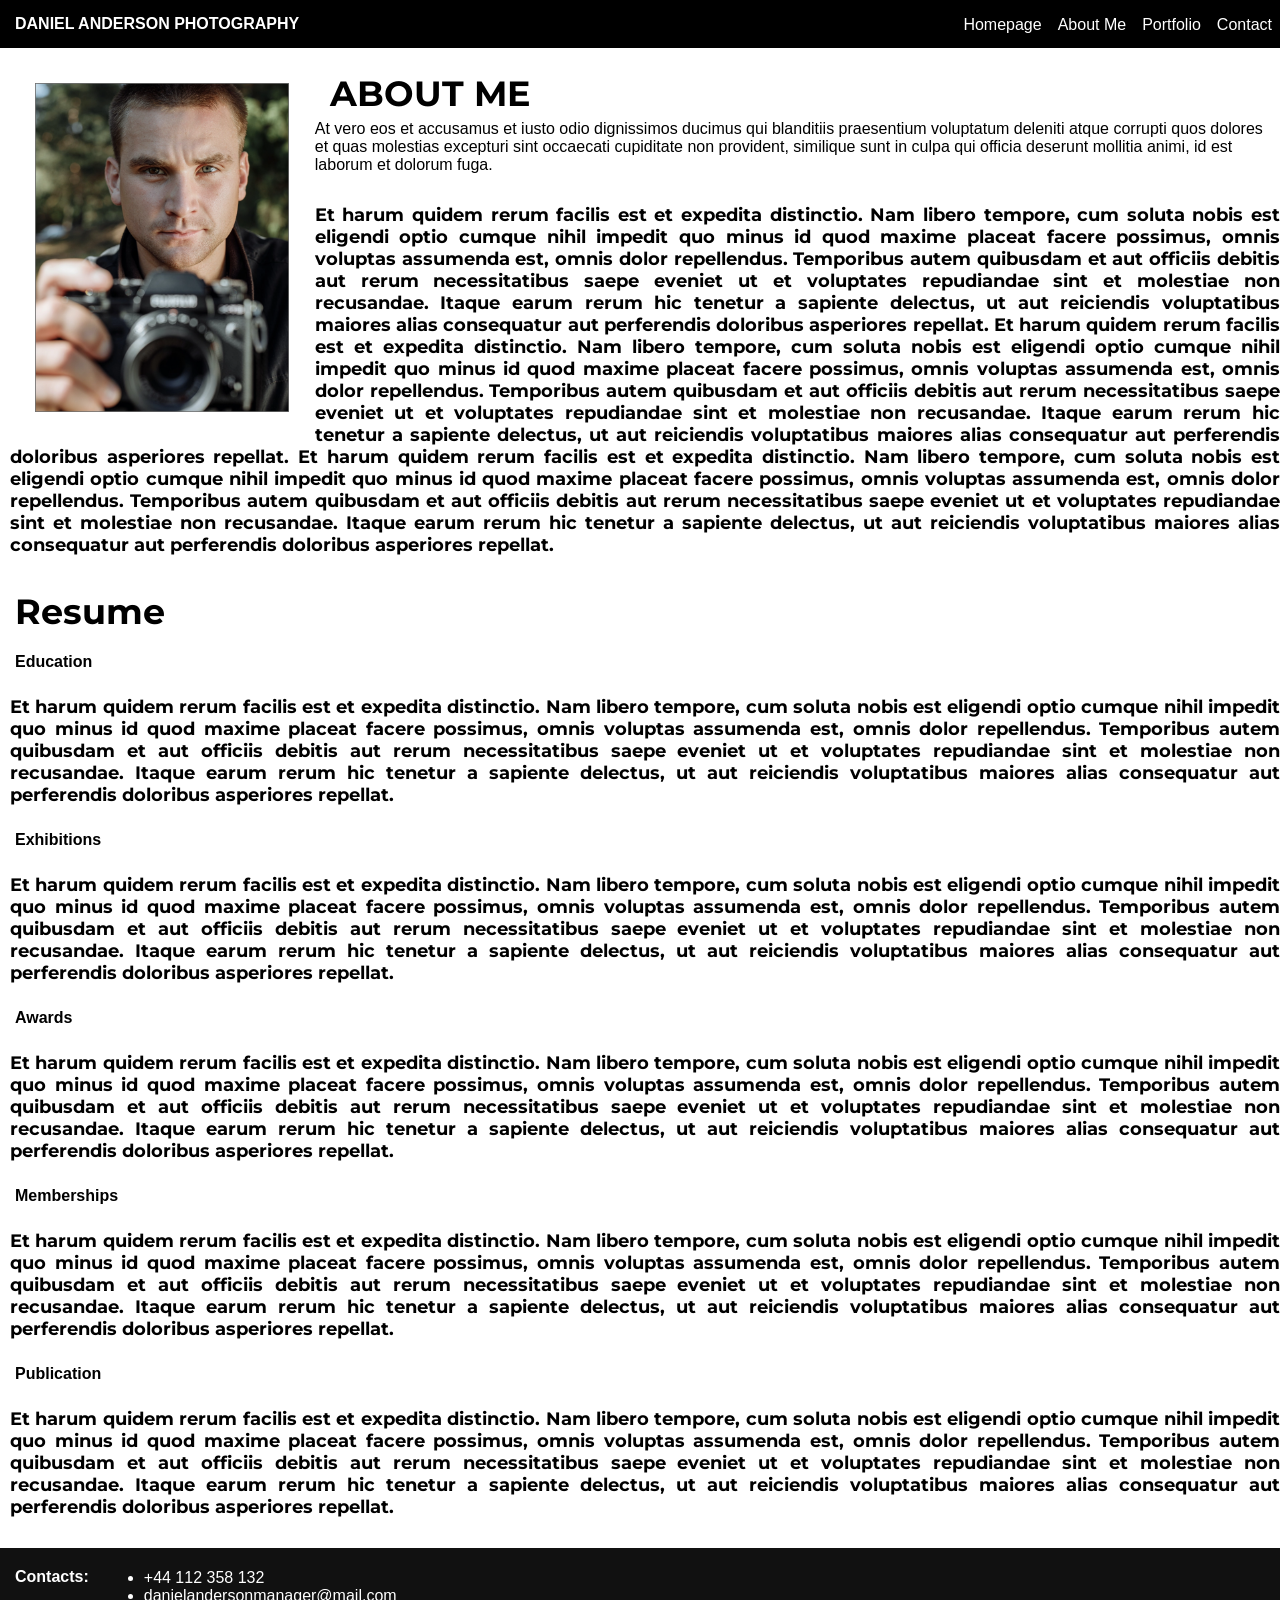
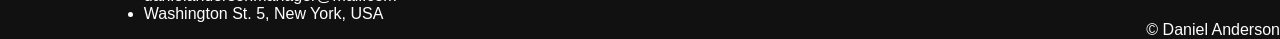
==== About Me.Html @ ac891710 "First commit" ====
<!DOCTYPE html>
<html lang="en">
<head>
    <meta charset="UTF-8">
    <meta name="viewport" content="width=device-width, initial-scale=1.0">
    <link rel="stylesheet" href="Project.css">
    <title>Portfolio</title>
</head>
<body>
    <header>
        <nav>
            <h1 class="inline">
                DANIEL ANDERSON PHOTOGRAPHY
            </h1>
            <div><a href="Homepage.html"><button class="navbut"><span class="activelink">Homepage</span></button></a></div>
            <div><a href="About Me.Html"><button class="navbut"><span class="activelink">About Me</span></button></a></div>
            <div><a href="Portfolio.html"><button class="navbut"><span class="activelink">Portfolio</span></button></a></div>
            <div><a href="Contact.html"><button class="navbut"><span class="activelink">Contact</span></button></a></div>
        </nav>
    </header>    
    <div id="wrapper">
        <main class="flexbox">
            <div id="subcontainer">
                <article id="article" class="flexbox">
                    <div id="story">
                        <p>
                            <img src="Img\pexels-thirdman-5052645@2x.png" class="inline-block left" width="20%">
                        
                            <h2 id="story h2">ABOUT ME</h2>
                            At vero eos et accusamus et iusto odio dignissimos ducimus qui blanditiis praesentium voluptatum deleniti atque corrupti quos dolores et quas molestias excepturi sint occaecati cupiditate non provident, similique sunt in culpa qui officia deserunt mollitia animi, id est laborum et dolorum fuga.
                            </p><p>
                                Et harum quidem rerum facilis est et expedita distinctio. Nam libero tempore, cum soluta nobis est eligendi optio cumque nihil impedit quo minus id quod maxime placeat facere possimus, omnis voluptas assumenda est, omnis dolor repellendus. Temporibus autem quibusdam et aut officiis debitis aut rerum necessitatibus saepe eveniet ut et voluptates repudiandae sint et molestiae non recusandae. Itaque earum rerum hic tenetur a sapiente delectus, ut aut reiciendis voluptatibus maiores alias consequatur aut perferendis doloribus asperiores repellat.
                                Et harum quidem rerum facilis est et expedita distinctio. Nam libero tempore, cum soluta nobis est eligendi optio cumque nihil impedit quo minus id quod maxime placeat facere possimus, omnis voluptas assumenda est, omnis dolor repellendus. Temporibus autem quibusdam et aut officiis debitis aut rerum necessitatibus saepe eveniet ut et voluptates repudiandae sint et molestiae non recusandae. Itaque earum rerum hic tenetur a sapiente delectus, ut aut reiciendis voluptatibus maiores alias consequatur aut perferendis doloribus asperiores repellat.
                                Et harum quidem rerum facilis est et expedita distinctio. Nam libero tempore, cum soluta nobis est eligendi optio cumque nihil impedit quo minus id quod maxime placeat facere possimus, omnis voluptas assumenda est, omnis dolor repellendus. Temporibus autem quibusdam et aut officiis debitis aut rerum necessitatibus saepe eveniet ut et voluptates repudiandae sint et molestiae non recusandae. Itaque earum rerum hic tenetur a sapiente delectus, ut aut reiciendis voluptatibus maiores alias consequatur aut perferendis doloribus asperiores repellat.
                        </p>
                        <p>
                            <h2 id="story h2">Resume</h2>
                            <h4 id="story h4">Education</h4>
                            <p>
                                Et harum quidem rerum facilis est et expedita distinctio. Nam libero tempore, cum soluta nobis est eligendi optio cumque nihil impedit quo minus id quod maxime placeat facere possimus, omnis voluptas assumenda est, omnis dolor repellendus. Temporibus autem quibusdam et aut officiis debitis aut rerum necessitatibus saepe eveniet ut et voluptates repudiandae sint et molestiae non recusandae. Itaque earum rerum hic tenetur a sapiente delectus, ut aut reiciendis voluptatibus maiores alias consequatur aut perferendis doloribus asperiores repellat.
                            </p>
                            <h4 id="story h4">Exhibitions</h4>
                            <p>
                                Et harum quidem rerum facilis est et expedita distinctio. Nam libero tempore, cum soluta nobis est eligendi optio cumque nihil impedit quo minus id quod maxime placeat facere possimus, omnis voluptas assumenda est, omnis dolor repellendus. Temporibus autem quibusdam et aut officiis debitis aut rerum necessitatibus saepe eveniet ut et voluptates repudiandae sint et molestiae non recusandae. Itaque earum rerum hic tenetur a sapiente delectus, ut aut reiciendis voluptatibus maiores alias consequatur aut perferendis doloribus asperiores repellat.
                            </p>
                            <h4 id="story h4">Awards</h4>
                            <p>
                                Et harum quidem rerum facilis est et expedita distinctio. Nam libero tempore, cum soluta nobis est eligendi optio cumque nihil impedit quo minus id quod maxime placeat facere possimus, omnis voluptas assumenda est, omnis dolor repellendus. Temporibus autem quibusdam et aut officiis debitis aut rerum necessitatibus saepe eveniet ut et voluptates repudiandae sint et molestiae non recusandae. Itaque earum rerum hic tenetur a sapiente delectus, ut aut reiciendis voluptatibus maiores alias consequatur aut perferendis doloribus asperiores repellat.
                            </p>
                            <h4 id="story h4">Memberships</h4>
                            <p>
                                Et harum quidem rerum facilis est et expedita distinctio. Nam libero tempore, cum soluta nobis est eligendi optio cumque nihil impedit quo minus id quod maxime placeat facere possimus, omnis voluptas assumenda est, omnis dolor repellendus. Temporibus autem quibusdam et aut officiis debitis aut rerum necessitatibus saepe eveniet ut et voluptates repudiandae sint et molestiae non recusandae. Itaque earum rerum hic tenetur a sapiente delectus, ut aut reiciendis voluptatibus maiores alias consequatur aut perferendis doloribus asperiores repellat.
                            </p>
                            <h4 id="story h4">Publication</h4>
                            <p>
                                Et harum quidem rerum facilis est et expedita distinctio. Nam libero tempore, cum soluta nobis est eligendi optio cumque nihil impedit quo minus id quod maxime placeat facere possimus, omnis voluptas assumenda est, omnis dolor repellendus. Temporibus autem quibusdam et aut officiis debitis aut rerum necessitatibus saepe eveniet ut et voluptates repudiandae sint et molestiae non recusandae. Itaque earum rerum hic tenetur a sapiente delectus, ut aut reiciendis voluptatibus maiores alias consequatur aut perferendis doloribus asperiores repellat.
                            </p>
                        </p>
                    </div>
                </article>
            </div>
        </main>
    </div>
    <footer>
        <h3>Contacts:</h3>
        <ul>
        <li>+44 112 358 132</li>
        <li>danielandersonmanager@mail.com</li>
        <li>Washington St. 5, New York, USA</li>
        </ul>
        <div class ="footer-content2">© Daniel Anderson</div>
        
    </footer>
</body>
</html>
---- Project.css ----
@import url('https://fonts.googleapis.com/css?family=Montserrat&display=swap');
.flexbox 
{
    display: flex;
    
}
html * {
    font-size: 16px;
    font-family: Arial, Helvetica, sans-serif;
  }
aside 
{
    font-style: italic;
}

.inline
{
    margin-right: auto;
}

img.block {
    display: block;
    margin: 5% auto;
}
img.right {
    float: right;
}
img.left {
    float: left;
}

img.inline-block {
    display: inline-block;
    margin: 2%;
}

img{
    max-width: 100%;
    max-height: 100%;
    display: block; /* remove extra space below image */
}
header {
    top: 0px;
    position: sticky;
}

nav
{
    display: flex;
    justify-content: end;
    flex-direction: row;
    background-color: rgba(0, 0, 0, 1);
    align-items: stretch;
}

.inline
{
    align-self: left;
    color: white;
}
.h1_center{
    text-align: center;
    font: normal normal bold 40px/22px Montserrat;
    padding: 30px;
}
.p_bold{
font-weight: bold;
}
footer{
    display: flex;
    margin-top: auto;
    bottom: 0;
    left: 0;
    right: 0;
    background: #111;
    height: auto;
    width: 100vw;
    padding-top: 5px;
    color: #fff;
    max-width: 100%;
}
.footer-content{
    display: flex;
    align-items: center;
    justify-content: center;
    flex-direction: column;
    text-align: center;
}
.footer-content2{
    display: flex;
    align-items: flex-end;
    justify-content: space-between;
    margin-left: auto;
}
.footer-content h3{
    font-size: 2.1rem;
    font-weight: 500;
    text-transform: capitalize;
    line-height: 3rem;
}
article {

    flex-basis: 100%;
}

.subcontainer {
    display: flex;
    flex-direction: column;
    border: 2px solid black;
}
.subcontainer2 {
    height: 168px;
    flex-basis: 30%;
    background-color: black;
    color: white;
    text-align: justify;
    padding: 2px;
    margin-bottom: 20px;
    padding-left: 25px ;
    

}
.subcontainer2 div{
    font: normal normal bold 22px/20px Montserrat;
    padding: 5px;
}
.subcontainer2 h3{
    font-size: 1.8rem;
    padding-top: 20px;
}

.navbut {
    height: 100%;
    font-size: large;
    background-color: black;

    border: 0px;
    margin:  0px 2px 0px 2px;
}

.navbut:hover  {
    background-color: blanchedalmond;
}

#navbutlast {
    margin:  0px 0px 0px 2px;
}

.activelink {
    color: white;
    
}

#aside1 {
    background-color: rgba(218, 203, 176, 0.692);
    border: 2px solid black;
}
#aside2 {
    background-color: rgb(130, 143, 57);
    padding: 10px;
    border: 2px solid black;
}
#story {
    flex-basis: 100%;
}
#story2 {
    display: flex;
    
}
.break {
    flex-basis: 100%;
    height: 0;
  }
#aside3 {
    flex-basis: 30%;
    background-color: rgba(146, 214, 68, 0.356);
    text-align: justify;
    padding: 10px;
    border: 2px solid black;
}
#story h2{
    display: flex;
    padding: 15px;
    font: normal normal bold 35px/22px Montserrat;
    margin: 0;
}
#story p{
    padding: 10px;
    font: normal normal bold 18px Montserrat;
    margin: 0;
    padding-right: 0%;
}
#story h4{
    display: flex;

}
#wrapper {
    display: flex;
    flex-direction: column;
}
.myClass {
    background-color: red;
    color: white;
    font-size: 44px;
  }
p {
    text-align: justify;
    margin: 15px;
}

main {
    flex-basis: 100%;
    align-items: stretch;
}

h1, h2, h3, h4, h5, h6 {
    margin: 15px;
}

* {
    font-family: Arial, Helvetica, sans-serif;
}

body {
    margin: 0px;
}
.mySlides{
    width: 100%;
    display: none;
}
.w3-button{border:none;
    display:inline-block;
    padding:14px 20px;
    vertical-align:middle;
    overflow:hidden;
    text-decoration:none;
    color:inherit;
    background-color:inherit;
    text-align:center;
    cursor:pointer;
    white-space:nowrap;
    
    border-radius: 50%;
}
.w3-button:hover{color:#000!important;background-color:#ccc!important}
.w3-display-left{
    position:absolute;
    top:50%;
    left:0%;
}
.w3-display-right{
    position:absolute;
    top:50%;
    right:0%;
}
.w3-display-container:hover .w3-display-hover{display:block}
.w3-display-container:hover span.w3-display-hover{display:inline-block}
.w3-display-hover{display:none}
.w3-display-container{position:relative}
.w3-content{
    position: relative;
    margin-left:auto;
    margin-right:auto
}
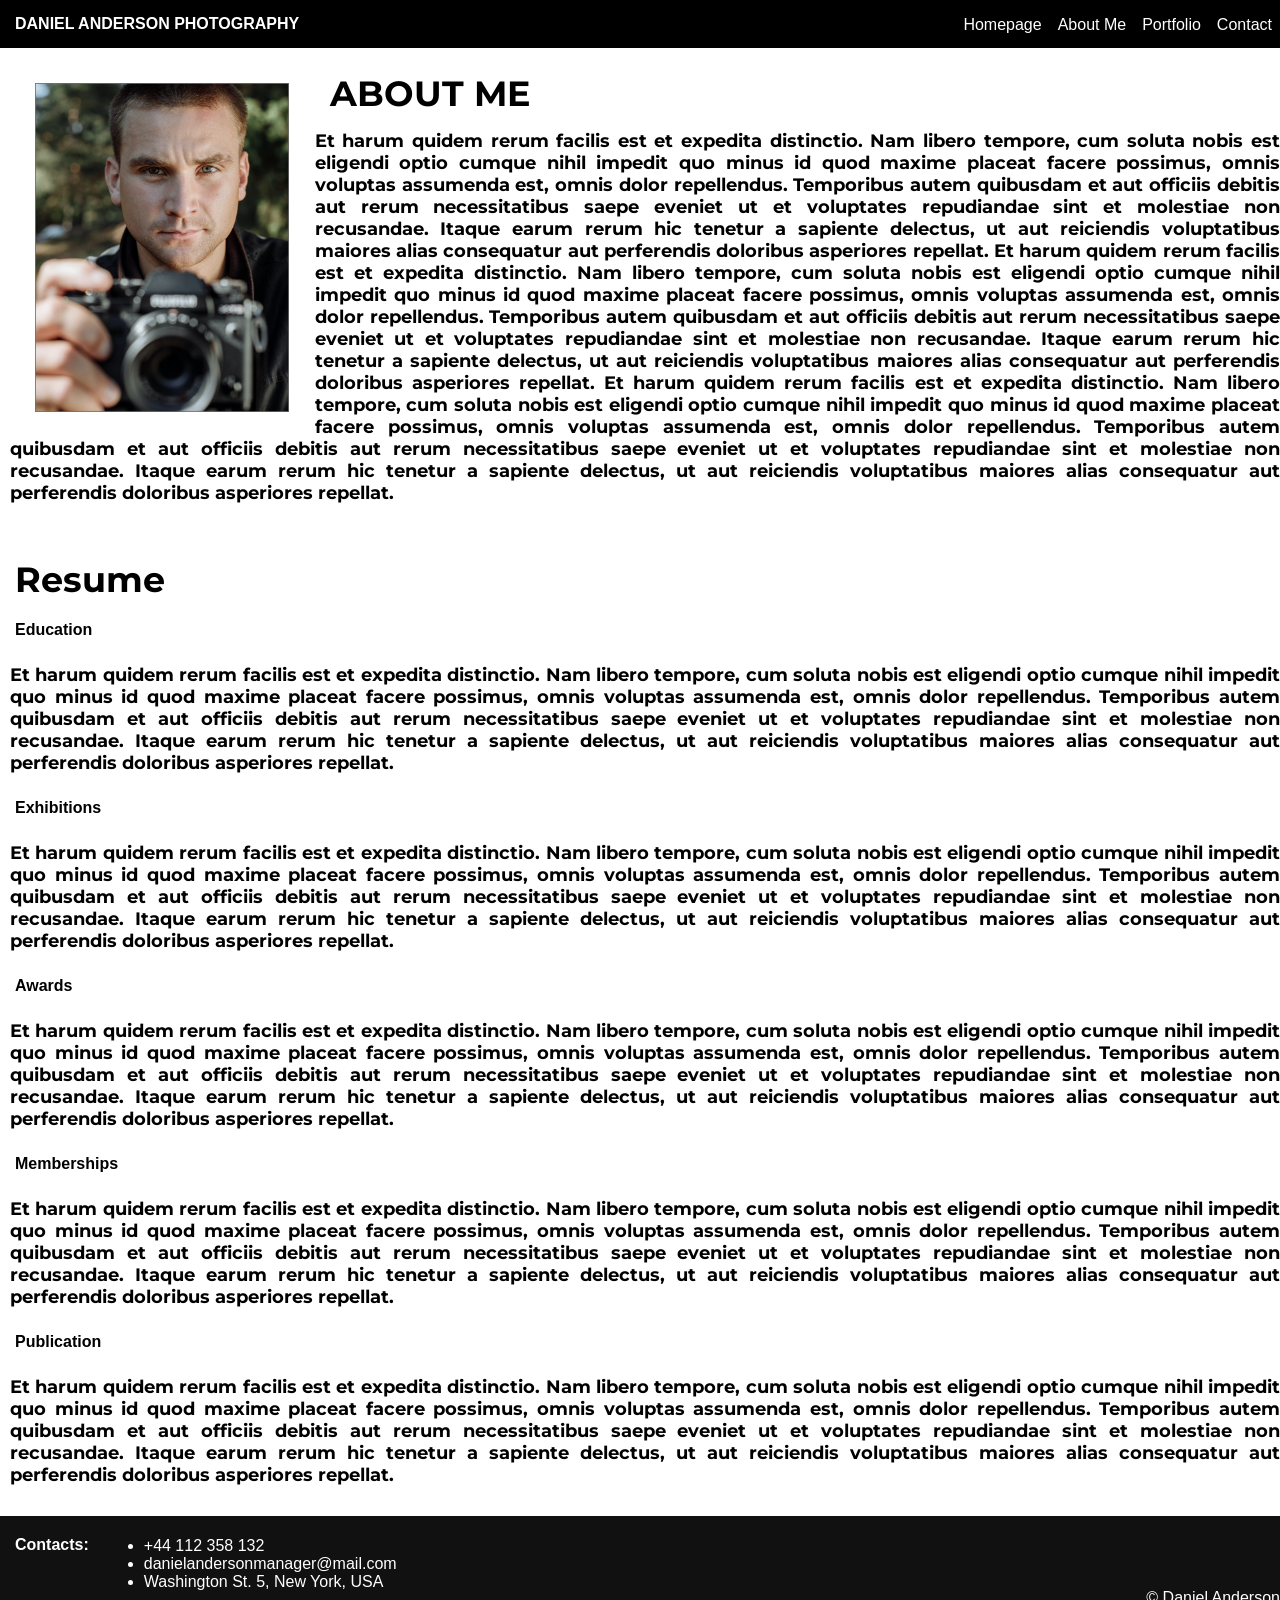
==== commit 11428825: "about me text delete" ====
--- a/About Me.Html
+++ b/About Me.Html
@@ -27,11 +27,11 @@
                             <img src="Img\pexels-thirdman-5052645@2x.png" class="inline-block left" width="20%">
                         
                             <h2 id="story h2">ABOUT ME</h2>
-                            At vero eos et accusamus et iusto odio dignissimos ducimus qui blanditiis praesentium voluptatum deleniti atque corrupti quos dolores et quas molestias excepturi sint occaecati cupiditate non provident, similique sunt in culpa qui officia deserunt mollitia animi, id est laborum et dolorum fuga.
-                            </p><p>
+                            <p>
                                 Et harum quidem rerum facilis est et expedita distinctio. Nam libero tempore, cum soluta nobis est eligendi optio cumque nihil impedit quo minus id quod maxime placeat facere possimus, omnis voluptas assumenda est, omnis dolor repellendus. Temporibus autem quibusdam et aut officiis debitis aut rerum necessitatibus saepe eveniet ut et voluptates repudiandae sint et molestiae non recusandae. Itaque earum rerum hic tenetur a sapiente delectus, ut aut reiciendis voluptatibus maiores alias consequatur aut perferendis doloribus asperiores repellat.
                                 Et harum quidem rerum facilis est et expedita distinctio. Nam libero tempore, cum soluta nobis est eligendi optio cumque nihil impedit quo minus id quod maxime placeat facere possimus, omnis voluptas assumenda est, omnis dolor repellendus. Temporibus autem quibusdam et aut officiis debitis aut rerum necessitatibus saepe eveniet ut et voluptates repudiandae sint et molestiae non recusandae. Itaque earum rerum hic tenetur a sapiente delectus, ut aut reiciendis voluptatibus maiores alias consequatur aut perferendis doloribus asperiores repellat.
                                 Et harum quidem rerum facilis est et expedita distinctio. Nam libero tempore, cum soluta nobis est eligendi optio cumque nihil impedit quo minus id quod maxime placeat facere possimus, omnis voluptas assumenda est, omnis dolor repellendus. Temporibus autem quibusdam et aut officiis debitis aut rerum necessitatibus saepe eveniet ut et voluptates repudiandae sint et molestiae non recusandae. Itaque earum rerum hic tenetur a sapiente delectus, ut aut reiciendis voluptatibus maiores alias consequatur aut perferendis doloribus asperiores repellat.
+                            </p>
                         </p>
                         <p>
                             <h2 id="story h2">Resume</h2>
--- a/Project.css
+++ b/Project.css
@@ -120,6 +120,16 @@
     
 
 }
+.subcontainer3 {   
+    height: 20em;
+    text-align: justify;
+    padding: 0px;
+    margin-bottom: 0px;
+    padding-left: 15px ;
+}
+.subcontainer4 {
+    flex-direction: column;
+}
 .subcontainer2 div{
     font: normal normal bold 22px/20px Montserrat;
     padding: 5px;
@@ -128,7 +138,24 @@
     font-size: 1.8rem;
     padding-top: 20px;
 }
-
+.box{
+    position: relative;
+    display: inline-block; /* Make the width of box same as image */
+}
+.box .text{
+    position: absolute;
+    
+    margin: 0 auto;
+    left: 0;
+    right: 0;
+    top: 40%; /* Adjust this value to move the positioned div up and down */
+    text-align: center;
+    width: 60%; /* Set the width of the positioned div */
+}
+.text h1 {
+    font-size: 1.8rem;
+    color: white;
+}
 .navbut {
     height: 100%;
     font-size: large;
@@ -183,6 +210,10 @@
     padding: 15px;
     font: normal normal bold 35px/22px Montserrat;
     margin: 0;
+}
+.center{
+    align-items: center;
+  justify-content: center;
 }
 #story p{
     padding: 10px;
@@ -235,12 +266,32 @@
     overflow:hidden;
     text-decoration:none;
     color:inherit;
-    background-color:inherit;
+    background-color:white;
     text-align:center;
     cursor:pointer;
     white-space:nowrap;
-    
+    opacity: 50%;
     border-radius: 50%;
+}
+.buttonlink{
+    border:none;
+    display:inline-block;
+    padding:25px 80px;
+    vertical-align:middle;
+    overflow:hidden;
+    text-decoration:none;
+    color:inherit;
+    background-color:black;
+    text-align:center;
+    cursor:pointer;
+    color: whitesmoke;
+    font-size: 1.5em;
+    white-space:nowrap;
+    opacity: 90%;
+    border-radius: 12px;
+}
+.buttonlink:hover{
+    color:#000!important;background-color:rgb(22, 22, 22)!important
 }
 .w3-button:hover{color:#000!important;background-color:#ccc!important}
 .w3-display-left{
@@ -262,3 +313,37 @@
     margin-left:auto;
     margin-right:auto
 }
+.row {
+    display: flex;
+    flex-wrap: wrap;
+    padding: 0 4px;
+  }
+  
+  /* Create four equal columns that sits next to each other */
+  .column {
+    flex: 25%;
+    max-width: 50%;
+    padding: 0 4px;
+  }
+  
+  .column img {
+    margin-top: 6px;
+    margin-bottom: 0px;
+    vertical-align: middle;
+    width: 100%;
+  }
+  .centered {
+
+    top: 50%;
+    left: 50%;
+  }
+  .img_content {
+    position: absolute;
+    opacity: 90%;
+    padding-top: 60px;
+    padding: 40px;
+    padding-left: 60px;
+    color: #ccc;
+    align-content: center;
+  }
+ 
